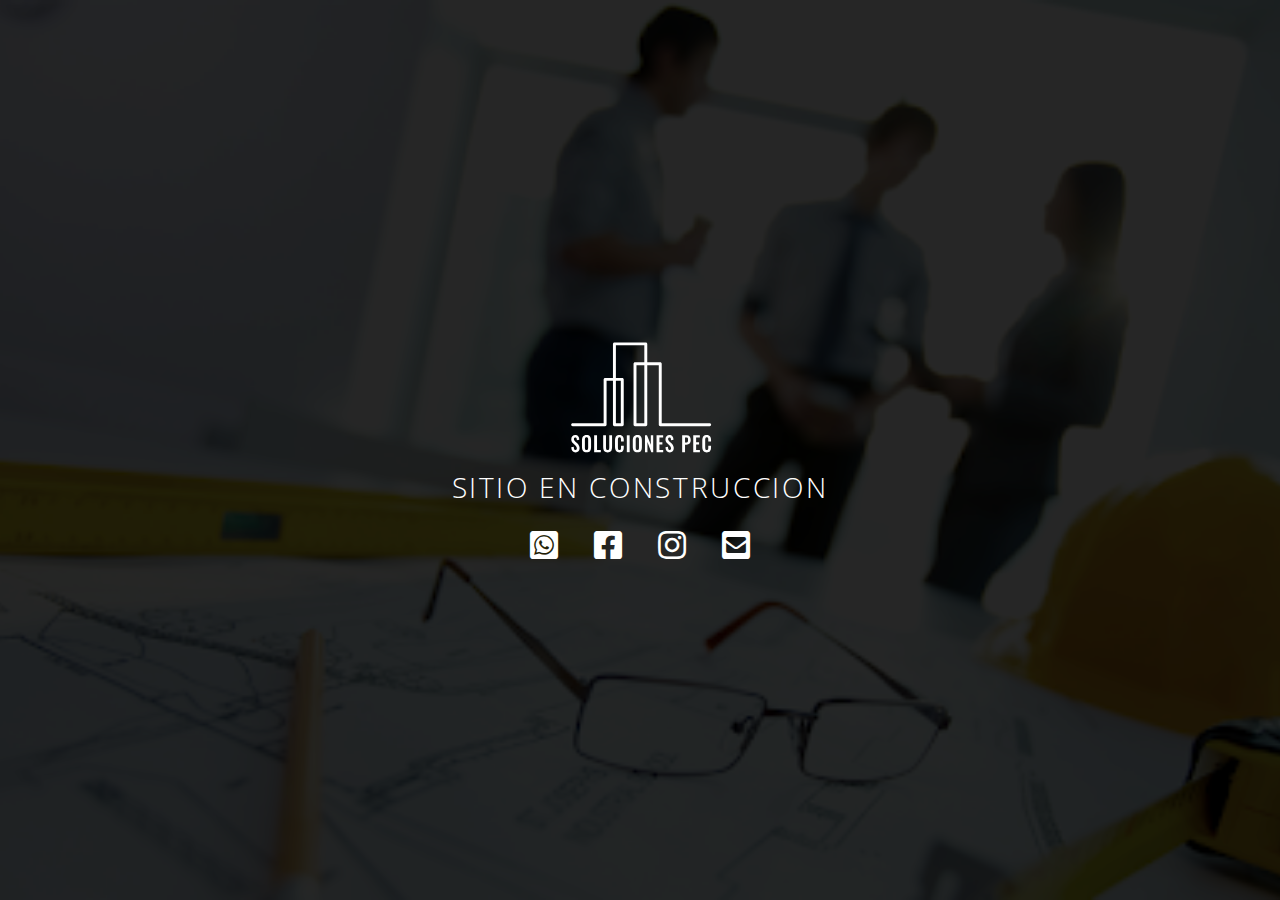
==== index.html @ d5e313fb "Inicio de proyecto - pagina en construccion" ====
<!DOCTYPE html><html lang="es"><head><meta charset="utf-8"><meta http-equiv="X-UA-Compatible" content="IE=edge"><meta name="viewport" content="width=device-width, initial-scale=1"><title>Sitio en construccion | PEC</title><link rel="shortcut icon" href="./img/ico.png" type="image/png"><link rel="stylesheet" href="https://use.fontawesome.com/releases/v5.8.2/css/all.css"><link rel="stylesheet" href="https://fonts.googleapis.com/css?family=Open+Sans&amp;display=swap"><link rel="stylesheet" href="css/bootstrap.min.css"><link rel="stylesheet" href="css/animated.css"><link rel="stylesheet" href="css/mdb.min.css"><link rel="stylesheet" href="css/main.css"></head><header></header><body><main><main class="d-flex align-items-center vh-100"><div id="homeContent" class="container ">
<div class="row">
<div class="col-12">
<div class="text-center animated fadeInDown">
<img src="./img/svg/logo-pec-text.svg" class="img-fluid" alt="">
</div>
</div>
</div>
<div class="row">
<div class="col-12">
<div class="text-center">
<div class="text-white animated fadeInDown delay-1s">
<h3 class="text-uppercase separed-word">Sitio en construccion</h3>
</div>
</div>
</div>
</div>
<div class="row">
<div class="col-12">
<div id="iconContainer" class="text-center text-white my-3 animated fadeInUp delay-1s">
<div class="">
<a class="text-white" target="_blank" href="https://wa.me/5491152491995?text=Hola%2C%20que%20tal%3F%2C%20vengo%20desde%20tu%20web%20y%20necesito%20que%20me%20asesores..">
<i id="iconWsp" class="fab fa-whatsapp-square fa-2x mx-3"></i>
</a>
<a href="https://www.facebook.com/solucionespec/" target="_blank" class="text-white">
<i id="iconFace" class="fab fa-facebook-square fa-2x mx-3"></i>
</a>
<a href="https://www.instagram.com/solucionespec/" target="_blank" class="text-white">
<i class="fab fa-instagram fa-2x mx-3"></i>
</a>
<i id="iconContact" class="fas fa-envelope-square fa-2x mx-3"></i>
</div>
</div>
</div>
</div>
</div>
<div id="formContainer" class="container animated fadeInUp d-none">
<div class="row p-0">
<div class="col-7 mx-auto">
<form id="formContact">
<div class="card">
<div class="card-header">
<h5 class="text-center text-uppercase font-weight-bold">Envianos tu mensaje</h5>
</div>
<div class="card-body">
<div class="form-group ">
<label for="name" class="text-uppercase font-small ">Nombre completo</label>
<input type="text" id="name" name="name" class="form-control " placeholder="Nombre completo ">
</div>
<div class="form-group ">
<label for="email " class="text-uppercase font-small ">Correo Electronico</label>
<input type="email" name="email " id="emailInput" class="form-control " placeholder="Correo Electronico ">
</div>
<div class="form-group ">
<label for="phone" class="text-uppercase font-small ">Numero de telefonico</label>
<input type="number " name="phone" id="phone" class="form-control " placeholder="Numero telefonico ">
</div>
<div class="form-group">
<label for="message" class="text-uppercase font-small">Mensaje</label>
<textarea name="message" id="message" class="form-control" placeholder="Mensaje"></textarea>
</div>
</div>
<div class="card-footer d-flex justify-content-between">
<a id="homeButton" role="button" class="btn btn-primary rounded-pill"><i class="fas fa-home text-white"></i></a>
<button type="submit" class="btn btn-success text-white text-uppercase font-small">Enviar</button>
</div>
</div>
</form>
</div>
</div>
</div>
<div id="successMessageContainer" class="container d-none">
<div class="row">
<div class="col-12">
<div id="successMessage"></div>
</div>
</div>
</div></main></main><script src="js/jquery.min.js"></script><script src="js/popper.min.js"></script><script src="js/bootstrap.min.js"></script><script src="js/mdb.min.js"></script><script src="js/main.js"></script></body></html>
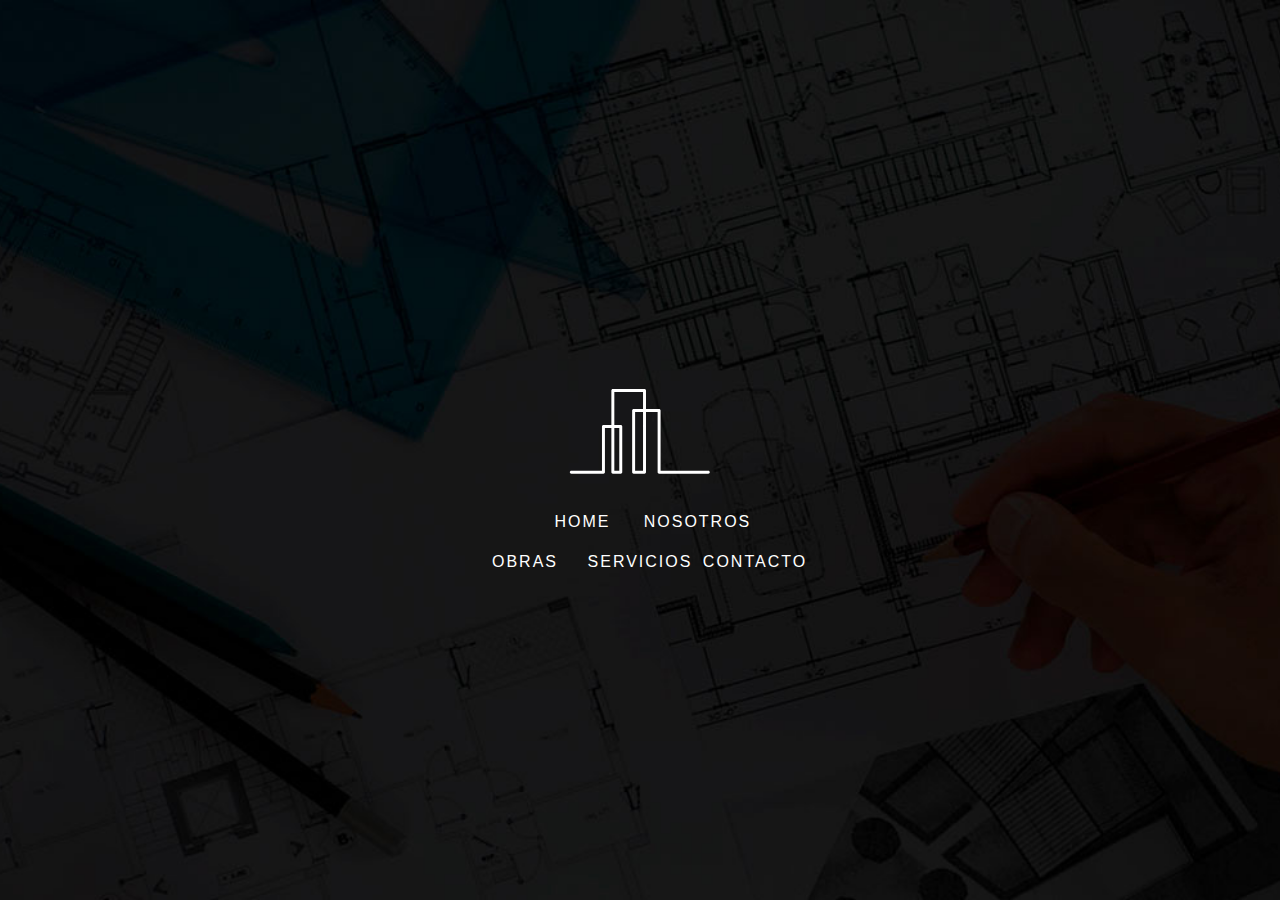
==== commit 6fc7aa5c: "implementacion de fetch" ====
--- a/index.html
+++ b/index.html
@@ -1,78 +1 @@
-<!DOCTYPE html><html lang="es"><head><meta charset="utf-8"><meta http-equiv="X-UA-Compatible" content="IE=edge"><meta name="viewport" content="width=device-width, initial-scale=1"><title>Sitio en construccion | PEC</title><link rel="shortcut icon" href="./img/ico.png" type="image/png"><link rel="stylesheet" href="https://use.fontawesome.com/releases/v5.8.2/css/all.css"><link rel="stylesheet" href="https://fonts.googleapis.com/css?family=Open+Sans&amp;display=swap"><link rel="stylesheet" href="css/bootstrap.min.css"><link rel="stylesheet" href="css/animated.css"><link rel="stylesheet" href="css/mdb.min.css"><link rel="stylesheet" href="css/main.css"></head><header></header><body><main><main class="d-flex align-items-center vh-100"><div id="homeContent" class="container ">
-<div class="row">
-<div class="col-12">
-<div class="text-center animated fadeInDown">
-<img src="./img/svg/logo-pec-text.svg" class="img-fluid" alt="">
-</div>
-</div>
-</div>
-<div class="row">
-<div class="col-12">
-<div class="text-center">
-<div class="text-white animated fadeInDown delay-1s">
-<h3 class="text-uppercase separed-word">Sitio en construccion</h3>
-</div>
-</div>
-</div>
-</div>
-<div class="row">
-<div class="col-12">
-<div id="iconContainer" class="text-center text-white my-3 animated fadeInUp delay-1s">
-<div class="">
-<a class="text-white" target="_blank" href="https://wa.me/5491152491995?text=Hola%2C%20que%20tal%3F%2C%20vengo%20desde%20tu%20web%20y%20necesito%20que%20me%20asesores..">
-<i id="iconWsp" class="fab fa-whatsapp-square fa-2x mx-3"></i>
-</a>
-<a href="https://www.facebook.com/solucionespec/" target="_blank" class="text-white">
-<i id="iconFace" class="fab fa-facebook-square fa-2x mx-3"></i>
-</a>
-<a href="https://www.instagram.com/solucionespec/" target="_blank" class="text-white">
-<i class="fab fa-instagram fa-2x mx-3"></i>
-</a>
-<i id="iconContact" class="fas fa-envelope-square fa-2x mx-3"></i>
-</div>
-</div>
-</div>
-</div>
-</div>
-<div id="formContainer" class="container animated fadeInUp d-none">
-<div class="row p-0">
-<div class="col-7 mx-auto">
-<form id="formContact">
-<div class="card">
-<div class="card-header">
-<h5 class="text-center text-uppercase font-weight-bold">Envianos tu mensaje</h5>
-</div>
-<div class="card-body">
-<div class="form-group ">
-<label for="name" class="text-uppercase font-small ">Nombre completo</label>
-<input type="text" id="name" name="name" class="form-control " placeholder="Nombre completo ">
-</div>
-<div class="form-group ">
-<label for="email " class="text-uppercase font-small ">Correo Electronico</label>
-<input type="email" name="email " id="emailInput" class="form-control " placeholder="Correo Electronico ">
-</div>
-<div class="form-group ">
-<label for="phone" class="text-uppercase font-small ">Numero de telefonico</label>
-<input type="number " name="phone" id="phone" class="form-control " placeholder="Numero telefonico ">
-</div>
-<div class="form-group">
-<label for="message" class="text-uppercase font-small">Mensaje</label>
-<textarea name="message" id="message" class="form-control" placeholder="Mensaje"></textarea>
-</div>
-</div>
-<div class="card-footer d-flex justify-content-between">
-<a id="homeButton" role="button" class="btn btn-primary rounded-pill"><i class="fas fa-home text-white"></i></a>
-<button type="submit" class="btn btn-success text-white text-uppercase font-small">Enviar</button>
-</div>
-</div>
-</form>
-</div>
-</div>
-</div>
-<div id="successMessageContainer" class="container d-none">
-<div class="row">
-<div class="col-12">
-<div id="successMessage"></div>
-</div>
-</div>
-</div></main></main><script src="js/jquery.min.js"></script><script src="js/popper.min.js"></script><script src="js/bootstrap.min.js"></script><script src="js/mdb.min.js"></script><script src="js/main.js"></script></body></html>+<!DOCTYPE html><html lang="es"><head><meta charset="utf-8"><meta http-equiv="X-UA-Compatible" content="IE=edge"><meta name="viewport" content="width=device-width, initial-scale=1"><title>Inicio | Constructora PEC</title><link rel="shortcut icon" href="./img/ico.png" type="image/png"><link rel="stylesheet" href="https://use.fontawesome.com/releases/v5.8.2/css/all.css"><link rel="stylesheet" href="https://fonts.googleapis.com/css?family=Open+Sans&amp;display=swap"><link rel="stylesheet" href="css/bootstrap.min.css"><link rel="stylesheet" href="css/animated.css"><link rel="stylesheet" href="css/mdb.min.css"><link rel="stylesheet" href="css/main.css"></head><header></header><body><main id="content-page"><div class="d-grid vh-100" id="grid-content"><div class="home-bg"><div class="home-grid" id="home-grid"><img class="item-grid-img" src="./img/svg/logo-pec.svg" alt="Construsctora PEC - Logo"><div class="item-grid-menu" id="item-grid-menu"><ul class="nav-grid text-uppercase spacing-2 p-0 mx-auto list-unstyled font-1" id="navigation"><li class="nav-grid_item"><a class="nav-grid_link text-white" href="#!">home</a></li><li class="nav-grid_item"><a class="nav-grid_link text-white" href="#!">nosotros</a></li><li class="nav-grid_item"><a class="nav-grid_link text-white" href="#!">obras</a></li><li class="nav-grid_item"><a class="nav-grid_link text-white" href="#!">servicios</a></li><li class="nav-grid_item"><a class="nav-grid_link text-white" href="#!">contacto</a></li></ul></div><div class="item-grid-content grey lighten-3 h-100 d-none" id="item-grid-content"><div class="container"><div class="row py-2"><div class="col-sm-12 col-md-7 offset-md-5 mx-auto"><div class="card card-body rounded-lg"><h5 class="font-weight-bold open-sans-700">Con más de 20 años en el rubro de la construcción, y más de 200.000 m2 construidos, PERIC CONSTRUCTORA es el resultado de una amplia trayectoria basada en la experiencia y responsabilidad de los profesionales que la integran.</h5><p class="text-muted open-sans-300">Nuestra empresa brinda a sus CLIENTES una solución integral para la construcción de obras en los sistemas constructivos más utilizados en la actualidad.</p></div></div></div></div></div></div></div></div></main><script src="js/jquery.min.js"></script><script src="js/popper.min.js"></script><script src="js/bootstrap.min.js"></script><script src="js/mdb.min.js"></script><script src="js/anime.min.js"></script><script src="js/main.js"></script></body></html>--- a/css/main.css
+++ b/css/main.css
@@ -1,148 +1,904 @@
-body {
-  font-family: "Open Sans";
-  background-image: url("../img/constructora.png");
-  background-repeat: no-repeat;
+@import url("https://fonts.googleapis.com/css2?family=Open+Sans:wght@300;400;600;700&family=Oswald:wght@300;400;700&display=swap");
+.oswald, .oswald-700, .oswald-600, .oswald-300 {
+  font-family: "Oswald", sans-serif;
+  font-weight: 400;
+}
+.oswald-300 {
+  font-weight: 300;
+}
+.oswald-600 {
+  font-weight: 600;
+}
+.oswald-700 {
+  font-weight: 700;
+}
+
+.open-sans, .open-sans-700, .open-sans-300 {
+  font-family: "Open Sans", sans-serif;
+  font-weight: 400;
+}
+.open-sans-300 {
+  font-weight: 300;
+}
+.open-sans-700 {
+  font-weight: 700;
+}
+
+.home, .home-bg {
+  height: 100%;
+  width: 100%;
+}
+.home-bg {
+  background-image: url("../img/banner-bg.jpg");
   background-position: center;
   background-size: cover;
-  position: relative;
-  z-index: -1;
-  width: 100%;
-  height: 100vh;
-}
-body::after {
-  content: "";
-  display: block;
-  background-color: rgba(0, 0, 0, 0.85);
-  position: absolute;
-  top: 0;
-  bottom: 0;
-  left: 0;
-  right: 0;
-  margin: auto;
-  z-index: 1;
-  width: 100%;
-  height: 100vh;
-}
-
-.font-small {
-  font-size: 14px !important;
-}
-
-.separed-word {
-  letter-spacing: 2pt;
-}
-
-.box-center {
-  z-index: 2;
-  position: absolute;
-  width: 100%;
-  left: 50%;
-  top: 50%;
-  transform: translate(-50%, -50%);
-  -webkit-transform: translate(-50%, -50%);
-}
-
-.button-send {
-  right: 0;
-  top: 0;
-}
-
-main {
-  position: relative;
-  z-index: 2;
-}
-
-.fa-whatsapp-square {
-  transition: all 0.1s ease-in-out;
-}
-.fa-whatsapp-square:hover {
-  color: #00bb2d !important;
-  background-color: white;
-  box-shadow: 0 0 0 3px white;
-  border-radius: 2px;
-  padding-left: 2px;
-  padding-right: 2px;
-}
-.fa-whatsapp-square.active {
-  color: #00bb2d !important;
-  background-color: white;
-  box-shadow: 0 0 0 3px white;
-  border-radius: 2px;
-  padding-left: 2px;
-  padding-right: 2px;
-}
-.fa-whatsapp-square.icon-translate {
-  position: absolute;
-  left: 20px;
-  top: 3px;
-}
-
-#wspMessage::placeholder {
-  text-indent: 10pt;
-}
-#wspMessage::focus {
-  border-color: white !important;
-}
-
-#button-wsp {
-  border: 1px solid white;
-}
-
-.fa-facebook-square {
-  transition: all 0.1s ease-in-out;
-}
-.fa-facebook-square:hover {
-  color: #3b5998 !important;
-  background-color: white;
-  box-shadow: 0 0 0 3px white;
-  border-radius: 2px;
-  padding-left: 2px;
-  padding-right: 2px;
-}
-
-.fa-envelope-square {
-  transition: all 0.1s ease-in-out;
-}
-.fa-envelope-square:hover {
-  color: #30e0c9 !important;
-  background-color: white;
-  box-shadow: 0 0 0 3px white;
-  border-radius: 2px;
-  padding-left: 2px;
-  padding-right: 2px;
-}
-
-.fa-instagram {
-  transition: all 0.1s ease-in-out;
-}
-.fa-instagram:hover {
-  color: violet !important;
-  background-color: white;
-  box-shadow: 0 0 0 3px white;
-  border-radius: 2px;
-  padding-left: 2px;
-  padding-right: 2px;
-}
-
-.fa-phone-square-alt {
-  transition: all 0.1s ease-in-out;
-}
-.fa-phone-square-alt:hover {
-  color: #00a816 !important;
-  background-color: white;
-  box-shadow: 0 0 0 3px white;
-  border-radius: 2px;
-  padding-left: 2px;
-  padding-right: 2px;
-}
-
-.active-icon {
-  color: #00a816 !important;
-  background-color: white;
-  box-shadow: 0 0 0 3px white;
-  border-radius: 2px;
-  padding-left: 2px;
-  padding-right: 2px;
+}
+.home-grid {
+  display: grid;
+  grid-template-columns: 1fr;
+  grid-template-rows: minmax(200px, auto) 0px minmax(70px, auto);
+  grid-template-areas: "top" "center" "bottom";
+  height: 100%;
+  transition: all 0.5s ease-in-out;
+}
+.home-grid .item-grid-img {
+  align-self: end;
+  justify-self: center;
+  grid-area: top;
+}
+.home-grid .item-grid-content {
+  grid-area: center;
+  align-self: center;
+  justify-content: center;
+}
+.home-grid .item-grid-menu {
+  display: flex;
+  align-self: start;
+  justify-content: center;
+  grid-area: bottom;
+  height: 100%;
+}
+
+.d-grid {
+  display: grid;
+}
+
+html {
+  overflow: hidden;
+}
+
+.nav-grid {
+  display: grid;
+  grid-template-columns: repeat(3, 110px);
+  grid-template-rows: repeat(2, minmax(30px, 35px));
+  grid-auto-rows: minmax(30px, 35px);
+  grid-auto-columns: 110px;
+  align-self: start;
+  justify-content: center;
+  gap: 5px;
+}
+.nav-grid_item {
+  align-self: center;
+  justify-self: center;
+}
+.nav-grid_item:first-child {
+  grid-column: 1/3;
+  grid-row: 1/2;
+}
+.nav-grid_item:nth-child(2) {
+  grid-column: 2/4;
+  grid-row: 1/2;
+}
+.nav-grid_link {
+  text-align: center;
+}
+
+.spacing-0 {
+  letter-spacing: 0px;
+}
+
+.font-0 {
+  font-size: 0rem;
+}
+
+.spacing-1 {
+  letter-spacing: 1px;
+}
+
+.font-1 {
+  font-size: 1rem;
+}
+
+.spacing-2 {
+  letter-spacing: 2px;
+}
+
+.font-2 {
+  font-size: 2rem;
+}
+
+.spacing-3 {
+  letter-spacing: 3px;
+}
+
+.font-3 {
+  font-size: 3rem;
+}
+
+.spacing-4 {
+  letter-spacing: 4px;
+}
+
+.font-4 {
+  font-size: 4rem;
+}
+
+.spacing-5 {
+  letter-spacing: 5px;
+}
+
+.font-5 {
+  font-size: 5rem;
+}
+
+.spacing-6 {
+  letter-spacing: 6px;
+}
+
+.font-6 {
+  font-size: 6rem;
+}
+
+.spacing-7 {
+  letter-spacing: 7px;
+}
+
+.font-7 {
+  font-size: 7rem;
+}
+
+.spacing-8 {
+  letter-spacing: 8px;
+}
+
+.font-8 {
+  font-size: 8rem;
+}
+
+.spacing-9 {
+  letter-spacing: 9px;
+}
+
+.font-9 {
+  font-size: 9rem;
+}
+
+.spacing-10 {
+  letter-spacing: 10px;
+}
+
+.font-10 {
+  font-size: 10rem;
+}
+
+.spacing-11 {
+  letter-spacing: 11px;
+}
+
+.font-11 {
+  font-size: 11rem;
+}
+
+.spacing-12 {
+  letter-spacing: 12px;
+}
+
+.font-12 {
+  font-size: 12rem;
+}
+
+.spacing-13 {
+  letter-spacing: 13px;
+}
+
+.font-13 {
+  font-size: 13rem;
+}
+
+.spacing-14 {
+  letter-spacing: 14px;
+}
+
+.font-14 {
+  font-size: 14rem;
+}
+
+.spacing-15 {
+  letter-spacing: 15px;
+}
+
+.font-15 {
+  font-size: 15rem;
+}
+
+.spacing-16 {
+  letter-spacing: 16px;
+}
+
+.font-16 {
+  font-size: 16rem;
+}
+
+.spacing-17 {
+  letter-spacing: 17px;
+}
+
+.font-17 {
+  font-size: 17rem;
+}
+
+.spacing-18 {
+  letter-spacing: 18px;
+}
+
+.font-18 {
+  font-size: 18rem;
+}
+
+.spacing-19 {
+  letter-spacing: 19px;
+}
+
+.font-19 {
+  font-size: 19rem;
+}
+
+.spacing-20 {
+  letter-spacing: 20px;
+}
+
+.font-20 {
+  font-size: 20rem;
+}
+
+.spacing-21 {
+  letter-spacing: 21px;
+}
+
+.font-21 {
+  font-size: 21rem;
+}
+
+.spacing-22 {
+  letter-spacing: 22px;
+}
+
+.font-22 {
+  font-size: 22rem;
+}
+
+.spacing-23 {
+  letter-spacing: 23px;
+}
+
+.font-23 {
+  font-size: 23rem;
+}
+
+.spacing-24 {
+  letter-spacing: 24px;
+}
+
+.font-24 {
+  font-size: 24rem;
+}
+
+.spacing-25 {
+  letter-spacing: 25px;
+}
+
+.font-25 {
+  font-size: 25rem;
+}
+
+.spacing-26 {
+  letter-spacing: 26px;
+}
+
+.font-26 {
+  font-size: 26rem;
+}
+
+.spacing-27 {
+  letter-spacing: 27px;
+}
+
+.font-27 {
+  font-size: 27rem;
+}
+
+.spacing-28 {
+  letter-spacing: 28px;
+}
+
+.font-28 {
+  font-size: 28rem;
+}
+
+.spacing-29 {
+  letter-spacing: 29px;
+}
+
+.font-29 {
+  font-size: 29rem;
+}
+
+.spacing-30 {
+  letter-spacing: 30px;
+}
+
+.font-30 {
+  font-size: 30rem;
+}
+
+.spacing-31 {
+  letter-spacing: 31px;
+}
+
+.font-31 {
+  font-size: 31rem;
+}
+
+.spacing-32 {
+  letter-spacing: 32px;
+}
+
+.font-32 {
+  font-size: 32rem;
+}
+
+.spacing-33 {
+  letter-spacing: 33px;
+}
+
+.font-33 {
+  font-size: 33rem;
+}
+
+.spacing-34 {
+  letter-spacing: 34px;
+}
+
+.font-34 {
+  font-size: 34rem;
+}
+
+.spacing-35 {
+  letter-spacing: 35px;
+}
+
+.font-35 {
+  font-size: 35rem;
+}
+
+.spacing-36 {
+  letter-spacing: 36px;
+}
+
+.font-36 {
+  font-size: 36rem;
+}
+
+.spacing-37 {
+  letter-spacing: 37px;
+}
+
+.font-37 {
+  font-size: 37rem;
+}
+
+.spacing-38 {
+  letter-spacing: 38px;
+}
+
+.font-38 {
+  font-size: 38rem;
+}
+
+.spacing-39 {
+  letter-spacing: 39px;
+}
+
+.font-39 {
+  font-size: 39rem;
+}
+
+.spacing-40 {
+  letter-spacing: 40px;
+}
+
+.font-40 {
+  font-size: 40rem;
+}
+
+.spacing-41 {
+  letter-spacing: 41px;
+}
+
+.font-41 {
+  font-size: 41rem;
+}
+
+.spacing-42 {
+  letter-spacing: 42px;
+}
+
+.font-42 {
+  font-size: 42rem;
+}
+
+.spacing-43 {
+  letter-spacing: 43px;
+}
+
+.font-43 {
+  font-size: 43rem;
+}
+
+.spacing-44 {
+  letter-spacing: 44px;
+}
+
+.font-44 {
+  font-size: 44rem;
+}
+
+.spacing-45 {
+  letter-spacing: 45px;
+}
+
+.font-45 {
+  font-size: 45rem;
+}
+
+.spacing-46 {
+  letter-spacing: 46px;
+}
+
+.font-46 {
+  font-size: 46rem;
+}
+
+.spacing-47 {
+  letter-spacing: 47px;
+}
+
+.font-47 {
+  font-size: 47rem;
+}
+
+.spacing-48 {
+  letter-spacing: 48px;
+}
+
+.font-48 {
+  font-size: 48rem;
+}
+
+.spacing-49 {
+  letter-spacing: 49px;
+}
+
+.font-49 {
+  font-size: 49rem;
+}
+
+.spacing-50 {
+  letter-spacing: 50px;
+}
+
+.font-50 {
+  font-size: 50rem;
+}
+
+.spacing-51 {
+  letter-spacing: 51px;
+}
+
+.font-51 {
+  font-size: 51rem;
+}
+
+.spacing-52 {
+  letter-spacing: 52px;
+}
+
+.font-52 {
+  font-size: 52rem;
+}
+
+.spacing-53 {
+  letter-spacing: 53px;
+}
+
+.font-53 {
+  font-size: 53rem;
+}
+
+.spacing-54 {
+  letter-spacing: 54px;
+}
+
+.font-54 {
+  font-size: 54rem;
+}
+
+.spacing-55 {
+  letter-spacing: 55px;
+}
+
+.font-55 {
+  font-size: 55rem;
+}
+
+.spacing-56 {
+  letter-spacing: 56px;
+}
+
+.font-56 {
+  font-size: 56rem;
+}
+
+.spacing-57 {
+  letter-spacing: 57px;
+}
+
+.font-57 {
+  font-size: 57rem;
+}
+
+.spacing-58 {
+  letter-spacing: 58px;
+}
+
+.font-58 {
+  font-size: 58rem;
+}
+
+.spacing-59 {
+  letter-spacing: 59px;
+}
+
+.font-59 {
+  font-size: 59rem;
+}
+
+.spacing-60 {
+  letter-spacing: 60px;
+}
+
+.font-60 {
+  font-size: 60rem;
+}
+
+.spacing-61 {
+  letter-spacing: 61px;
+}
+
+.font-61 {
+  font-size: 61rem;
+}
+
+.spacing-62 {
+  letter-spacing: 62px;
+}
+
+.font-62 {
+  font-size: 62rem;
+}
+
+.spacing-63 {
+  letter-spacing: 63px;
+}
+
+.font-63 {
+  font-size: 63rem;
+}
+
+.spacing-64 {
+  letter-spacing: 64px;
+}
+
+.font-64 {
+  font-size: 64rem;
+}
+
+.spacing-65 {
+  letter-spacing: 65px;
+}
+
+.font-65 {
+  font-size: 65rem;
+}
+
+.spacing-66 {
+  letter-spacing: 66px;
+}
+
+.font-66 {
+  font-size: 66rem;
+}
+
+.spacing-67 {
+  letter-spacing: 67px;
+}
+
+.font-67 {
+  font-size: 67rem;
+}
+
+.spacing-68 {
+  letter-spacing: 68px;
+}
+
+.font-68 {
+  font-size: 68rem;
+}
+
+.spacing-69 {
+  letter-spacing: 69px;
+}
+
+.font-69 {
+  font-size: 69rem;
+}
+
+.spacing-70 {
+  letter-spacing: 70px;
+}
+
+.font-70 {
+  font-size: 70rem;
+}
+
+.spacing-71 {
+  letter-spacing: 71px;
+}
+
+.font-71 {
+  font-size: 71rem;
+}
+
+.spacing-72 {
+  letter-spacing: 72px;
+}
+
+.font-72 {
+  font-size: 72rem;
+}
+
+.spacing-73 {
+  letter-spacing: 73px;
+}
+
+.font-73 {
+  font-size: 73rem;
+}
+
+.spacing-74 {
+  letter-spacing: 74px;
+}
+
+.font-74 {
+  font-size: 74rem;
+}
+
+.spacing-75 {
+  letter-spacing: 75px;
+}
+
+.font-75 {
+  font-size: 75rem;
+}
+
+.spacing-76 {
+  letter-spacing: 76px;
+}
+
+.font-76 {
+  font-size: 76rem;
+}
+
+.spacing-77 {
+  letter-spacing: 77px;
+}
+
+.font-77 {
+  font-size: 77rem;
+}
+
+.spacing-78 {
+  letter-spacing: 78px;
+}
+
+.font-78 {
+  font-size: 78rem;
+}
+
+.spacing-79 {
+  letter-spacing: 79px;
+}
+
+.font-79 {
+  font-size: 79rem;
+}
+
+.spacing-80 {
+  letter-spacing: 80px;
+}
+
+.font-80 {
+  font-size: 80rem;
+}
+
+.spacing-81 {
+  letter-spacing: 81px;
+}
+
+.font-81 {
+  font-size: 81rem;
+}
+
+.spacing-82 {
+  letter-spacing: 82px;
+}
+
+.font-82 {
+  font-size: 82rem;
+}
+
+.spacing-83 {
+  letter-spacing: 83px;
+}
+
+.font-83 {
+  font-size: 83rem;
+}
+
+.spacing-84 {
+  letter-spacing: 84px;
+}
+
+.font-84 {
+  font-size: 84rem;
+}
+
+.spacing-85 {
+  letter-spacing: 85px;
+}
+
+.font-85 {
+  font-size: 85rem;
+}
+
+.spacing-86 {
+  letter-spacing: 86px;
+}
+
+.font-86 {
+  font-size: 86rem;
+}
+
+.spacing-87 {
+  letter-spacing: 87px;
+}
+
+.font-87 {
+  font-size: 87rem;
+}
+
+.spacing-88 {
+  letter-spacing: 88px;
+}
+
+.font-88 {
+  font-size: 88rem;
+}
+
+.spacing-89 {
+  letter-spacing: 89px;
+}
+
+.font-89 {
+  font-size: 89rem;
+}
+
+.spacing-90 {
+  letter-spacing: 90px;
+}
+
+.font-90 {
+  font-size: 90rem;
+}
+
+.spacing-91 {
+  letter-spacing: 91px;
+}
+
+.font-91 {
+  font-size: 91rem;
+}
+
+.spacing-92 {
+  letter-spacing: 92px;
+}
+
+.font-92 {
+  font-size: 92rem;
+}
+
+.spacing-93 {
+  letter-spacing: 93px;
+}
+
+.font-93 {
+  font-size: 93rem;
+}
+
+.spacing-94 {
+  letter-spacing: 94px;
+}
+
+.font-94 {
+  font-size: 94rem;
+}
+
+.spacing-95 {
+  letter-spacing: 95px;
+}
+
+.font-95 {
+  font-size: 95rem;
+}
+
+.spacing-96 {
+  letter-spacing: 96px;
+}
+
+.font-96 {
+  font-size: 96rem;
+}
+
+.spacing-97 {
+  letter-spacing: 97px;
+}
+
+.font-97 {
+  font-size: 97rem;
+}
+
+.spacing-98 {
+  letter-spacing: 98px;
+}
+
+.font-98 {
+  font-size: 98rem;
+}
+
+.spacing-99 {
+  letter-spacing: 99px;
+}
+
+.font-99 {
+  font-size: 99rem;
+}
+
+.spacing-100 {
+  letter-spacing: 100px;
+}
+
+.font-100 {
+  font-size: 100rem;
 }
 
 /*# sourceMappingURL=main.css.map */
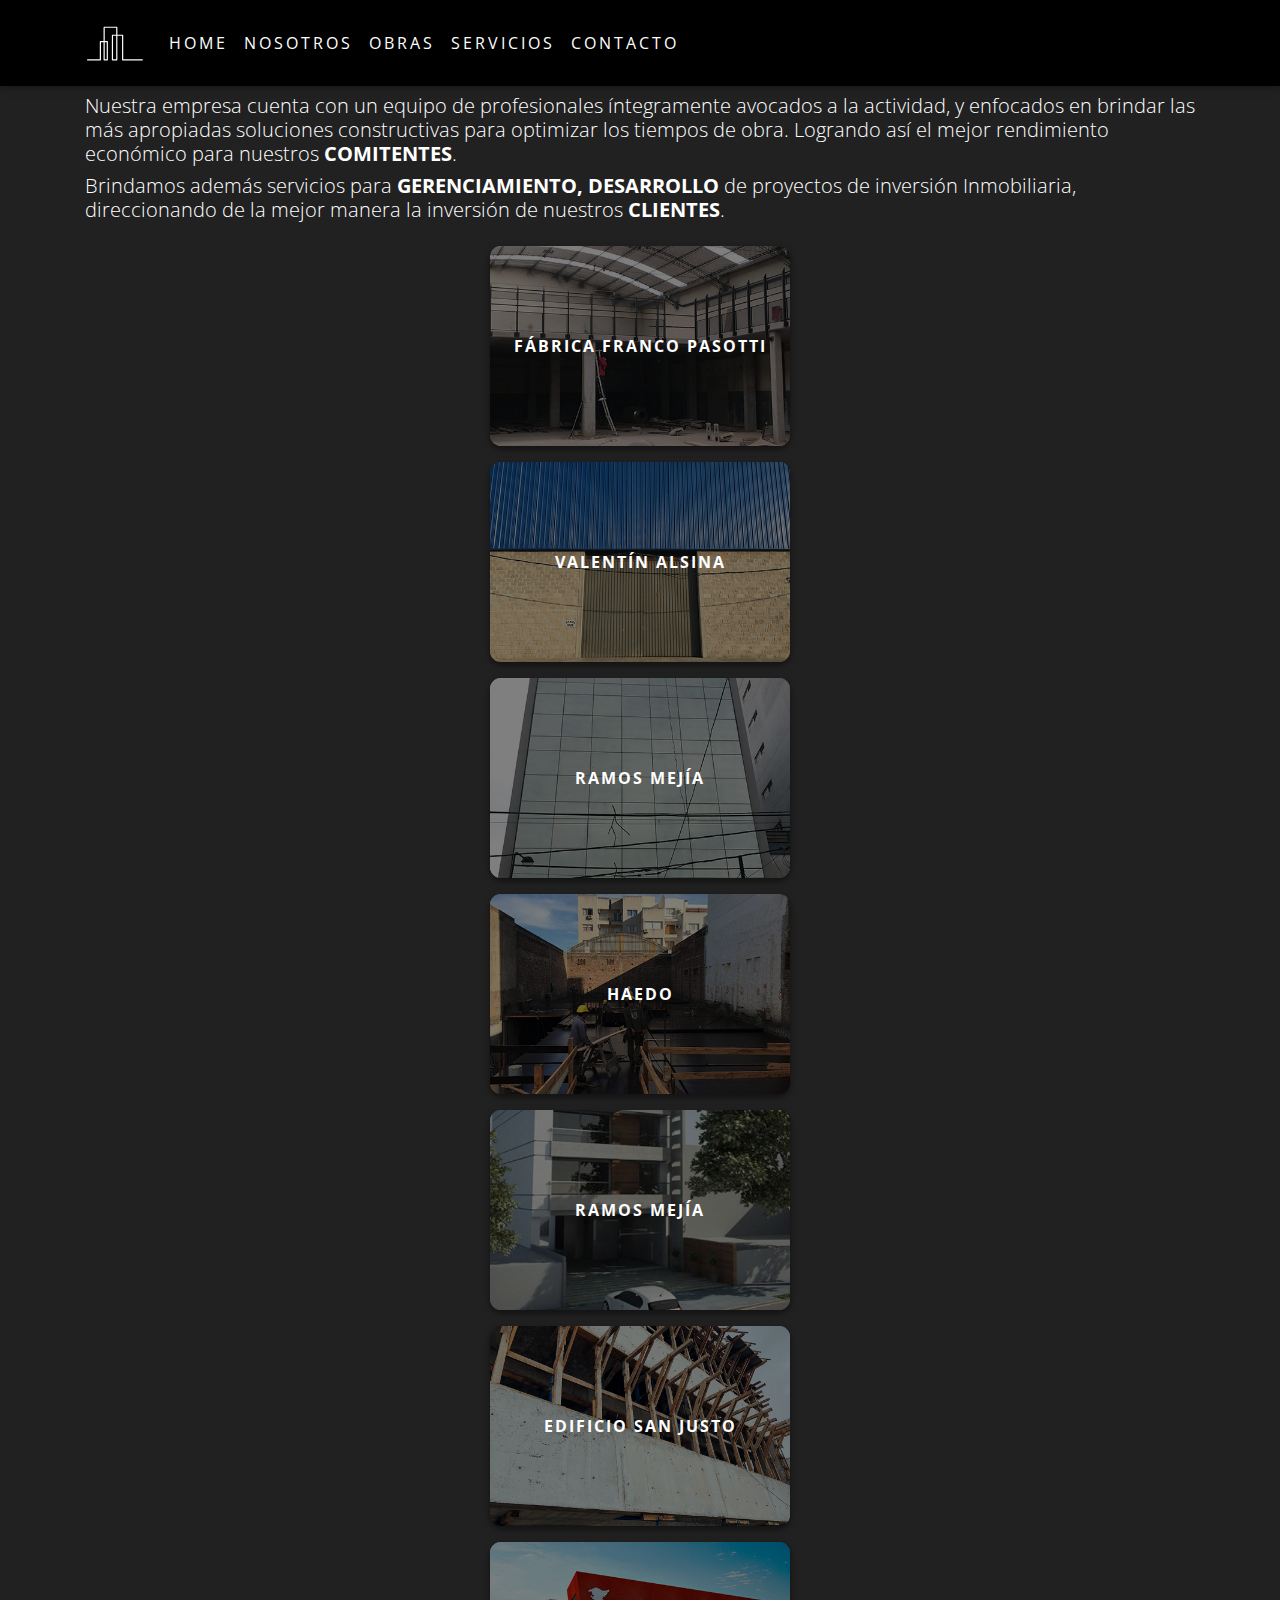
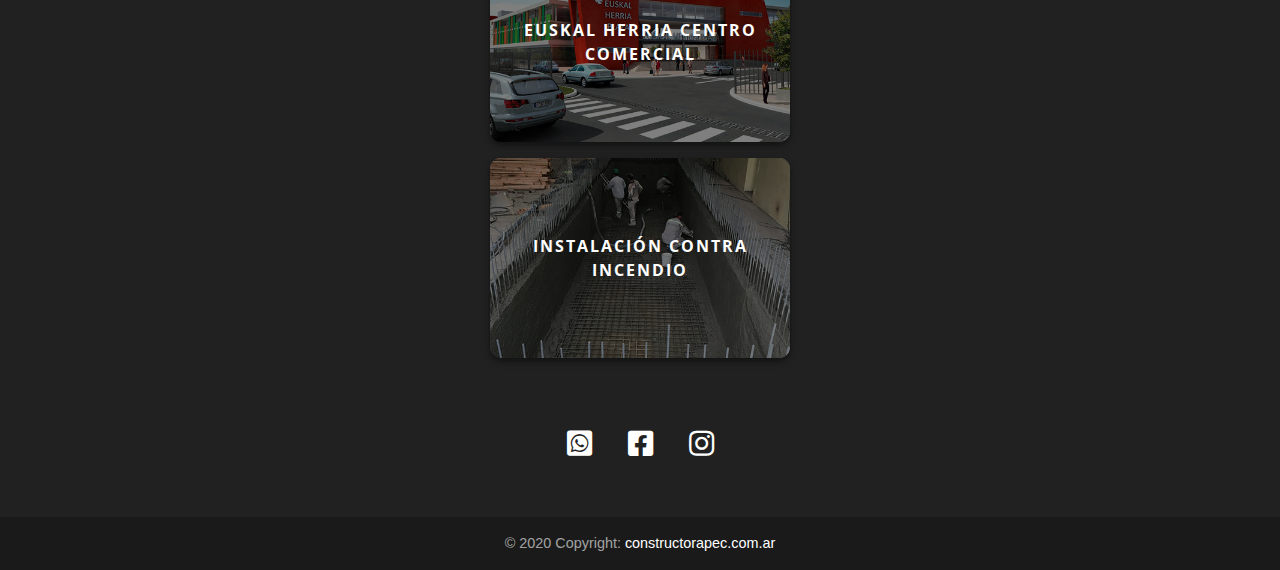
==== commit 4aa3f622: "Elaboracion de obras" ====
--- a/index.html
+++ b/index.html
@@ -1 +1,56 @@
-<!DOCTYPE html><html lang="es"><head><meta charset="utf-8"><meta http-equiv="X-UA-Compatible" content="IE=edge"><meta name="viewport" content="width=device-width, initial-scale=1"><title>Inicio | Constructora PEC</title><link rel="shortcut icon" href="./img/ico.png" type="image/png"><link rel="stylesheet" href="https://use.fontawesome.com/releases/v5.8.2/css/all.css"><link rel="stylesheet" href="https://fonts.googleapis.com/css?family=Open+Sans&amp;display=swap"><link rel="stylesheet" href="css/bootstrap.min.css"><link rel="stylesheet" href="css/animated.css"><link rel="stylesheet" href="css/mdb.min.css"><link rel="stylesheet" href="css/main.css"></head><header></header><body><main id="content-page"><div class="d-grid vh-100" id="grid-content"><div class="home-bg"><div class="home-grid" id="home-grid"><img class="item-grid-img" src="./img/svg/logo-pec.svg" alt="Construsctora PEC - Logo"><div class="item-grid-menu" id="item-grid-menu"><ul class="nav-grid text-uppercase spacing-2 p-0 mx-auto list-unstyled font-1" id="navigation"><li class="nav-grid_item"><a class="nav-grid_link text-white" href="#!">home</a></li><li class="nav-grid_item"><a class="nav-grid_link text-white" href="#!">nosotros</a></li><li class="nav-grid_item"><a class="nav-grid_link text-white" href="#!">obras</a></li><li class="nav-grid_item"><a class="nav-grid_link text-white" href="#!">servicios</a></li><li class="nav-grid_item"><a class="nav-grid_link text-white" href="#!">contacto</a></li></ul></div><div class="item-grid-content grey lighten-3 h-100 d-none" id="item-grid-content"><div class="container"><div class="row py-2"><div class="col-sm-12 col-md-7 offset-md-5 mx-auto"><div class="card card-body rounded-lg"><h5 class="font-weight-bold open-sans-700">Con más de 20 años en el rubro de la construcción, y más de 200.000 m2 construidos, PERIC CONSTRUCTORA es el resultado de una amplia trayectoria basada en la experiencia y responsabilidad de los profesionales que la integran.</h5><p class="text-muted open-sans-300">Nuestra empresa brinda a sus CLIENTES una solución integral para la construcción de obras en los sistemas constructivos más utilizados en la actualidad.</p></div></div></div></div></div></div></div></div></main><script src="js/jquery.min.js"></script><script src="js/popper.min.js"></script><script src="js/bootstrap.min.js"></script><script src="js/mdb.min.js"></script><script src="js/anime.min.js"></script><script src="js/main.js"></script></body></html>+<!DOCTYPE html><html lang="es"><head><meta charset="utf-8"><meta http-equiv="X-UA-Compatible" content="IE=edge"><meta name="viewport" content="width=device-width, initial-scale=1"><title>Inicio | Constructora PEC</title><link rel="shortcut icon" href="./img/ico.png" type="image/png"><link rel="stylesheet" href="https://use.fontawesome.com/releases/v5.8.2/css/all.css"><link rel="stylesheet" href="https://fonts.googleapis.com/css?family=Open+Sans&amp;display=swap"><link rel="stylesheet" href="css/bootstrap.min.css"><link rel="stylesheet" href="css/animated.css"><link rel="stylesheet" href="css/mdb.min.css"><link rel="stylesheet" href="css/main.css"></head><header><nav class="navbar navbar-expand-lg navbar-dark black ">
+<div class="container">
+<a class="navbar-brand" href="index.html"><img src="../img/svg/logo-pec.svg" height="60" alt="Constructora PEC"></a>
+<button class="navbar-toggler" type="button" data-toggle="collapse" data-target="#basicExampleNav" aria-controls="basicExampleNav" aria-expanded="false" aria-label="Toggle navigation">
+<span class="navbar-toggler-icon"></span>
+</button>
+<div class="collapse navbar-collapse open-sans text-uppercase spacing-3" id="basicExampleNav">
+<ul class="navbar-nav mr-auto"><li class="nav-item">
+<a class="nav-link" href="./index.html">Home</a>
+</li><li class="nav-item">
+<a class="nav-link" href="./nosotros.html">Nosotros</a>
+</li><li class="nav-item">
+<a class="nav-link" href="./obras.html">Obras</a>
+</li><li class="nav-item">
+<a class="nav-link" href="./servicios.html">Servicios</a>
+</li><li class="nav-item">
+<a class="nav-link" href="./contacto.html">Contacto</a>
+</li></ul>
+</div>
+</div>
+</nav></header><body><main id="content-page"><section class="bg-dark" id="obras"><div class="container"><div class="row"><div class="col-12"><div class="open-sans mt-2 white-text"><h5>Nuestra empresa cuenta con un equipo de profesionales íntegramente avocados a la actividad, y enfocados en brindar las más apropiadas soluciones constructivas para optimizar los tiempos de obra. Logrando así el mejor rendimiento económico para nuestros <span class="font-weight-bold">COMITENTES</span>.</h5><h5>Brindamos además servicios para <span class="font-weight-bold">GERENCIAMIENTO, DESARROLLO</span> de proyectos de inversión Inmobiliaria, direccionando de la mejor manera la inversión de nuestros <span class="font-weight-bold">CLIENTES</span>.</h5></div></div></div></div><div class="grid-obras d-grid py-3"><article class="item-obra-0"><div class="d-flex align-items-center justify-content-center h-100"><p>Fábrica Franco Pasotti</p></div></article><article class="item-obra-1"><div class="d-flex align-items-center justify-content-center h-100"><p>Valentín Alsina</p></div></article><article class="item-obra-2"><div class="d-flex align-items-center justify-content-center h-100"><p>Ramos Mejía</p></div></article><article class="item-obra-3"><div class="d-flex align-items-center justify-content-center h-100"><p>Haedo</p></div></article><article class="item-obra-4"><div class="d-flex align-items-center justify-content-center h-100"><p>Ramos Mejía</p></div></article><article class="item-obra-5"><div class="d-flex align-items-center justify-content-center h-100"><p>Edificio San Justo</p></div></article><article class="item-obra-6"><div class="d-flex align-items-center justify-content-center h-100"><p>Euskal Herria Centro Comercial</p></div></article><article class="item-obra-7"><div class="d-flex align-items-center justify-content-center h-100"><p>Instalación Contra Incendio</p></div></article></div></section></main><!-- Footer -->
+<footer class="page-footer font-small bg-dark darken-3 footerGrid">
+<!-- Footer Elements -->
+<div class="container">
+<!-- Grid row-->
+<div class="row">
+<!-- Grid column -->
+<div class="col-md-12 py-3">
+<div class="mb-5 flex-center">
+<div id="iconContainer" class="text-center text-white my-3 animated fadeInUp delay-1s">
+<div class="">
+<a class="text-white" target="_blank" href="https://wa.me/5491131039463?es razonable lo que dtext=Hola%2C%20que%20tal%3F%2C%20vengo%20desde%20tu%20web%20y%20necesito%20que%20me%20asesores..">
+<i id="iconWsp" class="fab fa-whatsapp-square fa-2x mx-3"></i>
+</a>
+<a href="https://es-la.facebook.com/companiadefumigacionesramosmejia/" target="_blank" class="text-white">
+<i id="iconFace" class="fab fa-facebook-square fa-2x mx-3"></i>
+</a>
+<a href="https://www.instagram.com/companiadefumigaciones/" target="_blank" class="text-white">
+<i class="fab fa-instagram fa-2x mx-3"></i>
+</a>
+</div>
+</div>
+</div>
+</div>
+<!-- Grid column -->
+</div>
+<!-- Grid row-->
+</div>
+<!-- Footer Elements -->
+<!-- Copyright -->
+<div class="footer-copyright text-center py-3">© 2020 Copyright:
+<a href="https://constructorapec.com.ar"> constructorapec.com.ar</a>
+</div>
+<!-- Copyright -->
+</footer>
+<!-- Footer --><script src="js/jquery.min.js"></script><script src="js/popper.min.js"></script><script src="js/bootstrap.min.js"></script><script src="js/mdb.min.js"></script><script src="js/anime.min.js"></script><script src="js/main.js"></script></body></html>--- a/css/main.css
+++ b/css/main.css
@@ -59,40 +59,297 @@
   height: 100%;
 }
 
+.grid-obras {
+  grid-template-columns: minmax(100px, 300px);
+  grid-auto-rows: minmax(100px, 200px);
+  gap: 1rem;
+  justify-content: center;
+}
+.grid-obras .item-obra-0 {
+  background-image: url("../img/obras/01/thumbnail.jpg");
+  background-color: #eee;
+  background-position: center;
+  background-size: cover;
+  border-radius: 0.7rem;
+  box-shadow: 0px 3px 7px rgba(0, 0, 0, 0.5);
+  height: 100%;
+  width: 100%;
+  position: relative;
+  z-index: 1;
+}
+.grid-obras .item-obra-0 p {
+  margin: 0;
+  text-align: center;
+  font-family: "Open Sans";
+  text-transform: uppercase;
+  font-weight: 700;
+  letter-spacing: 2px;
+  color: white;
+  position: relative;
+  z-index: 3;
+}
+.grid-obras .item-obra-0:after {
+  content: "";
+  display: block;
+  position: absolute;
+  z-index: 2;
+  background-color: rgba(0, 0, 0, 0.5);
+  width: 100%;
+  height: 100%;
+  top: 0;
+  left: 0;
+  border-radius: 0.7rem;
+}
+.grid-obras .item-obra-1 {
+  background-image: url("../img/obras/02/thumbnail.jpg");
+  background-color: #eee;
+  background-position: center;
+  background-size: cover;
+  border-radius: 0.7rem;
+  box-shadow: 0px 3px 7px rgba(0, 0, 0, 0.5);
+  height: 100%;
+  width: 100%;
+  position: relative;
+  z-index: 1;
+}
+.grid-obras .item-obra-1 p {
+  margin: 0;
+  text-align: center;
+  font-family: "Open Sans";
+  text-transform: uppercase;
+  font-weight: 700;
+  letter-spacing: 2px;
+  color: white;
+  position: relative;
+  z-index: 3;
+}
+.grid-obras .item-obra-1:after {
+  content: "";
+  display: block;
+  position: absolute;
+  z-index: 2;
+  background-color: rgba(0, 0, 0, 0.5);
+  width: 100%;
+  height: 100%;
+  top: 0;
+  left: 0;
+  border-radius: 0.7rem;
+}
+.grid-obras .item-obra-2 {
+  background-image: url("../img/obras/03/thumbnail.jpg");
+  background-color: #eee;
+  background-position: center;
+  background-size: cover;
+  border-radius: 0.7rem;
+  box-shadow: 0px 3px 7px rgba(0, 0, 0, 0.5);
+  height: 100%;
+  width: 100%;
+  position: relative;
+  z-index: 1;
+}
+.grid-obras .item-obra-2 p {
+  margin: 0;
+  text-align: center;
+  font-family: "Open Sans";
+  text-transform: uppercase;
+  font-weight: 700;
+  letter-spacing: 2px;
+  color: white;
+  position: relative;
+  z-index: 3;
+}
+.grid-obras .item-obra-2:after {
+  content: "";
+  display: block;
+  position: absolute;
+  z-index: 2;
+  background-color: rgba(0, 0, 0, 0.5);
+  width: 100%;
+  height: 100%;
+  top: 0;
+  left: 0;
+  border-radius: 0.7rem;
+}
+.grid-obras .item-obra-3 {
+  background-image: url("../img/obras/04/thumbnail.jpg");
+  background-color: #eee;
+  background-position: center;
+  background-size: cover;
+  border-radius: 0.7rem;
+  box-shadow: 0px 3px 7px rgba(0, 0, 0, 0.5);
+  height: 100%;
+  width: 100%;
+  position: relative;
+  z-index: 1;
+}
+.grid-obras .item-obra-3 p {
+  margin: 0;
+  text-align: center;
+  font-family: "Open Sans";
+  text-transform: uppercase;
+  font-weight: 700;
+  letter-spacing: 2px;
+  color: white;
+  position: relative;
+  z-index: 3;
+}
+.grid-obras .item-obra-3:after {
+  content: "";
+  display: block;
+  position: absolute;
+  z-index: 2;
+  background-color: rgba(0, 0, 0, 0.5);
+  width: 100%;
+  height: 100%;
+  top: 0;
+  left: 0;
+  border-radius: 0.7rem;
+}
+.grid-obras .item-obra-4 {
+  background-image: url("../img/obras/05/thumbnail.jpg");
+  background-color: #eee;
+  background-position: center;
+  background-size: cover;
+  border-radius: 0.7rem;
+  box-shadow: 0px 3px 7px rgba(0, 0, 0, 0.5);
+  height: 100%;
+  width: 100%;
+  position: relative;
+  z-index: 1;
+}
+.grid-obras .item-obra-4 p {
+  margin: 0;
+  text-align: center;
+  font-family: "Open Sans";
+  text-transform: uppercase;
+  font-weight: 700;
+  letter-spacing: 2px;
+  color: white;
+  position: relative;
+  z-index: 3;
+}
+.grid-obras .item-obra-4:after {
+  content: "";
+  display: block;
+  position: absolute;
+  z-index: 2;
+  background-color: rgba(0, 0, 0, 0.5);
+  width: 100%;
+  height: 100%;
+  top: 0;
+  left: 0;
+  border-radius: 0.7rem;
+}
+.grid-obras .item-obra-5 {
+  background-image: url("../img/obras/06/thumbnail.jpg");
+  background-color: #eee;
+  background-position: center;
+  background-size: cover;
+  border-radius: 0.7rem;
+  box-shadow: 0px 3px 7px rgba(0, 0, 0, 0.5);
+  height: 100%;
+  width: 100%;
+  position: relative;
+  z-index: 1;
+}
+.grid-obras .item-obra-5 p {
+  margin: 0;
+  text-align: center;
+  font-family: "Open Sans";
+  text-transform: uppercase;
+  font-weight: 700;
+  letter-spacing: 2px;
+  color: white;
+  position: relative;
+  z-index: 3;
+}
+.grid-obras .item-obra-5:after {
+  content: "";
+  display: block;
+  position: absolute;
+  z-index: 2;
+  background-color: rgba(0, 0, 0, 0.5);
+  width: 100%;
+  height: 100%;
+  top: 0;
+  left: 0;
+  border-radius: 0.7rem;
+}
+.grid-obras .item-obra-6 {
+  background-image: url("../img/obras/07/thumbnail.jpg");
+  background-color: #eee;
+  background-position: center;
+  background-size: cover;
+  border-radius: 0.7rem;
+  box-shadow: 0px 3px 7px rgba(0, 0, 0, 0.5);
+  height: 100%;
+  width: 100%;
+  position: relative;
+  z-index: 1;
+}
+.grid-obras .item-obra-6 p {
+  margin: 0;
+  text-align: center;
+  font-family: "Open Sans";
+  text-transform: uppercase;
+  font-weight: 700;
+  letter-spacing: 2px;
+  color: white;
+  position: relative;
+  z-index: 3;
+}
+.grid-obras .item-obra-6:after {
+  content: "";
+  display: block;
+  position: absolute;
+  z-index: 2;
+  background-color: rgba(0, 0, 0, 0.5);
+  width: 100%;
+  height: 100%;
+  top: 0;
+  left: 0;
+  border-radius: 0.7rem;
+}
+.grid-obras .item-obra-7 {
+  background-image: url("../img/obras/08/thumbnail.jpg");
+  background-color: #eee;
+  background-position: center;
+  background-size: cover;
+  border-radius: 0.7rem;
+  box-shadow: 0px 3px 7px rgba(0, 0, 0, 0.5);
+  height: 100%;
+  width: 100%;
+  position: relative;
+  z-index: 1;
+}
+.grid-obras .item-obra-7 p {
+  margin: 0;
+  text-align: center;
+  font-family: "Open Sans";
+  text-transform: uppercase;
+  font-weight: 700;
+  letter-spacing: 2px;
+  color: white;
+  position: relative;
+  z-index: 3;
+}
+.grid-obras .item-obra-7:after {
+  content: "";
+  display: block;
+  position: absolute;
+  z-index: 2;
+  background-color: rgba(0, 0, 0, 0.5);
+  width: 100%;
+  height: 100%;
+  top: 0;
+  left: 0;
+  border-radius: 0.7rem;
+}
+
 .d-grid {
   display: grid;
 }
 
-html {
-  overflow: hidden;
-}
-
-.nav-grid {
-  display: grid;
-  grid-template-columns: repeat(3, 110px);
-  grid-template-rows: repeat(2, minmax(30px, 35px));
-  grid-auto-rows: minmax(30px, 35px);
-  grid-auto-columns: 110px;
-  align-self: start;
-  justify-content: center;
-  gap: 5px;
-}
-.nav-grid_item {
-  align-self: center;
-  justify-self: center;
-}
-.nav-grid_item:first-child {
-  grid-column: 1/3;
-  grid-row: 1/2;
-}
-.nav-grid_item:nth-child(2) {
-  grid-column: 2/4;
-  grid-row: 1/2;
-}
-.nav-grid_link {
-  text-align: center;
-}
-
 .spacing-0 {
   letter-spacing: 0px;
 }
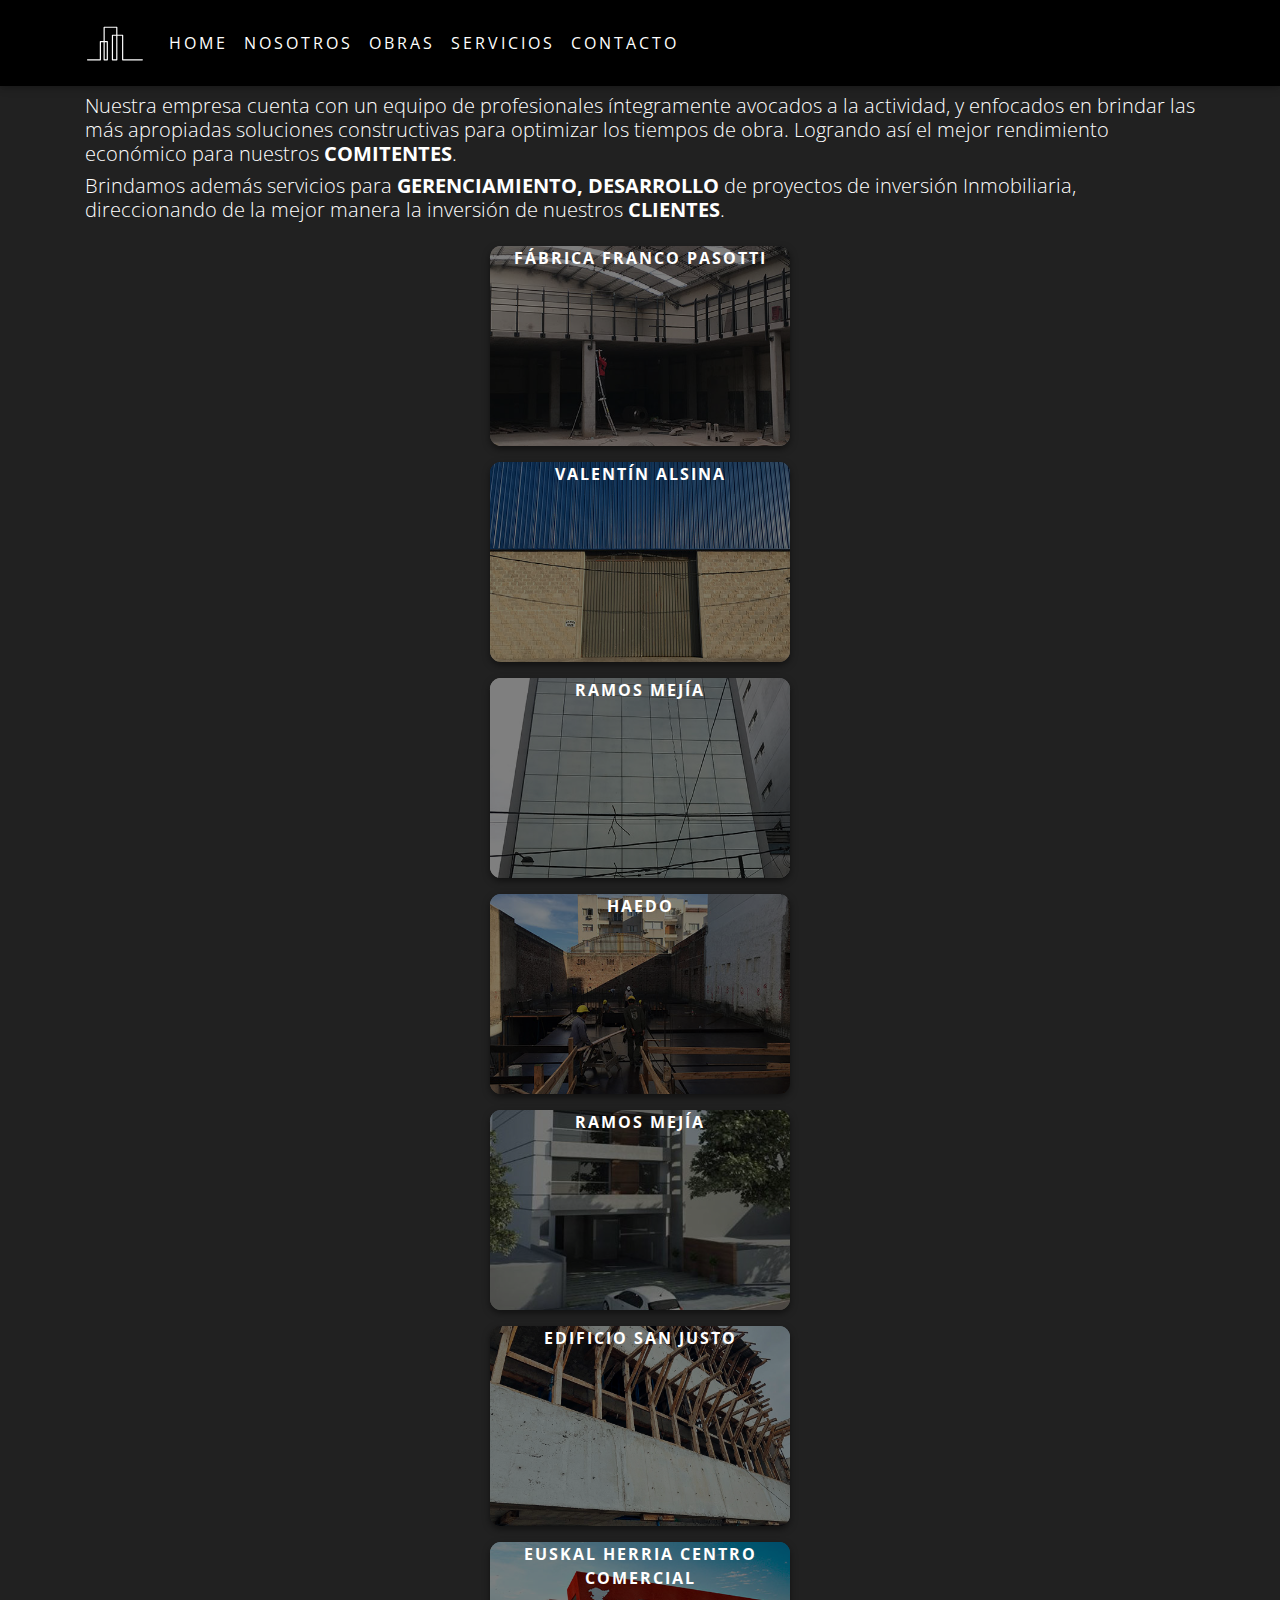
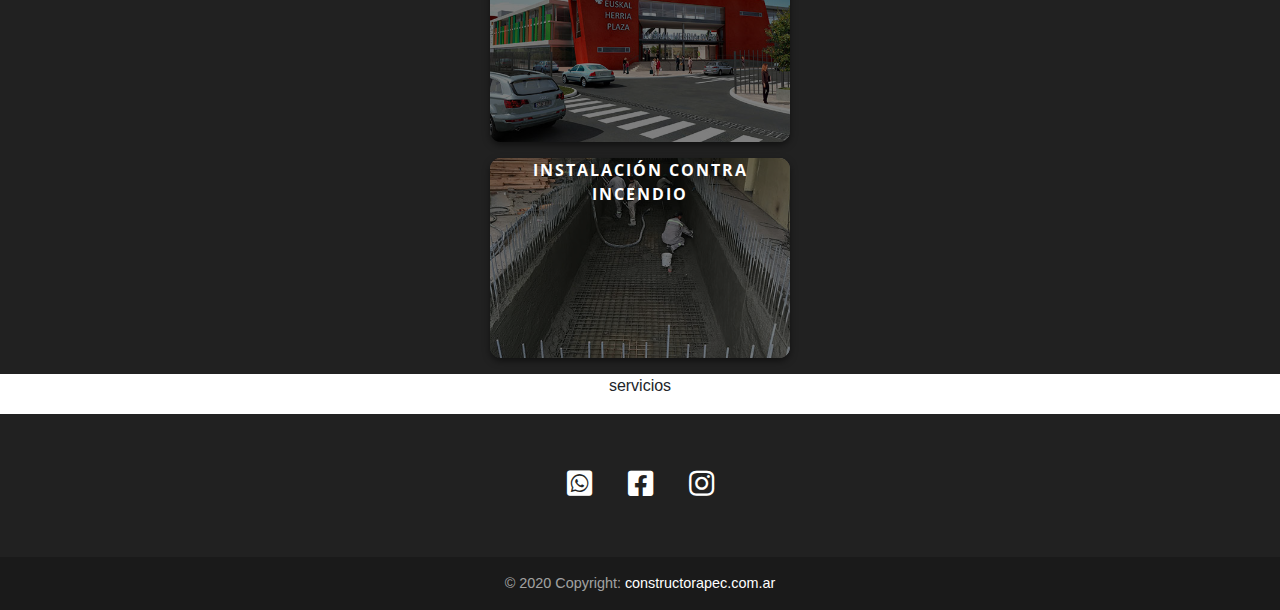
==== commit 217d12c5: "Migracion de Repositorio" ====
--- a/index.html
+++ b/index.html
@@ -18,7 +18,7 @@
 </li></ul>
 </div>
 </div>
-</nav></header><body><main id="content-page"><section class="bg-dark" id="obras"><div class="container"><div class="row"><div class="col-12"><div class="open-sans mt-2 white-text"><h5>Nuestra empresa cuenta con un equipo de profesionales íntegramente avocados a la actividad, y enfocados en brindar las más apropiadas soluciones constructivas para optimizar los tiempos de obra. Logrando así el mejor rendimiento económico para nuestros <span class="font-weight-bold">COMITENTES</span>.</h5><h5>Brindamos además servicios para <span class="font-weight-bold">GERENCIAMIENTO, DESARROLLO</span> de proyectos de inversión Inmobiliaria, direccionando de la mejor manera la inversión de nuestros <span class="font-weight-bold">CLIENTES</span>.</h5></div></div></div></div><div class="grid-obras d-grid py-3"><article class="item-obra-0"><div class="d-flex align-items-center justify-content-center h-100"><p>Fábrica Franco Pasotti</p></div></article><article class="item-obra-1"><div class="d-flex align-items-center justify-content-center h-100"><p>Valentín Alsina</p></div></article><article class="item-obra-2"><div class="d-flex align-items-center justify-content-center h-100"><p>Ramos Mejía</p></div></article><article class="item-obra-3"><div class="d-flex align-items-center justify-content-center h-100"><p>Haedo</p></div></article><article class="item-obra-4"><div class="d-flex align-items-center justify-content-center h-100"><p>Ramos Mejía</p></div></article><article class="item-obra-5"><div class="d-flex align-items-center justify-content-center h-100"><p>Edificio San Justo</p></div></article><article class="item-obra-6"><div class="d-flex align-items-center justify-content-center h-100"><p>Euskal Herria Centro Comercial</p></div></article><article class="item-obra-7"><div class="d-flex align-items-center justify-content-center h-100"><p>Instalación Contra Incendio</p></div></article></div></section></main><!-- Footer -->
+</nav></header><body><main id="content-page"><section class="bg-dark" id="obras"><div class="container"><div class="row"><div class="col-12"><div class="open-sans mt-2 white-text"><h5>Nuestra empresa cuenta con un equipo de profesionales íntegramente avocados a la actividad, y enfocados en brindar las más apropiadas soluciones constructivas para optimizar los tiempos de obra. Logrando así el mejor rendimiento económico para nuestros <span class="font-weight-bold">COMITENTES</span>.</h5><h5>Brindamos además servicios para <span class="font-weight-bold">GERENCIAMIENTO, DESARROLLO</span> de proyectos de inversión Inmobiliaria, direccionando de la mejor manera la inversión de nuestros <span class="font-weight-bold">CLIENTES</span>.</h5></div></div></div></div><div class="grid-obras d-grid py-3"><article class="item-obra-0"><div class="d-flex align-items-center justify-content-center"><p>Fábrica Franco Pasotti</p></div></article><article class="item-obra-1"><div class="d-flex align-items-center justify-content-center"><p>Valentín Alsina</p></div></article><article class="item-obra-2"><div class="d-flex align-items-center justify-content-center"><p>Ramos Mejía</p></div></article><article class="item-obra-3"><div class="d-flex align-items-center justify-content-center"><p>Haedo</p></div></article><article class="item-obra-4"><div class="d-flex align-items-center justify-content-center"><p>Ramos Mejía</p></div></article><article class="item-obra-5"><div class="d-flex align-items-center justify-content-center"><p>Edificio San Justo</p></div></article><article class="item-obra-6"><div class="d-flex align-items-center justify-content-center"><p>Euskal Herria Centro Comercial</p></div></article><article class="item-obra-7"><div class="d-flex align-items-center justify-content-center"><p>Instalación Contra Incendio</p></div></article></div></section><section id="servicios"><div class="container"><div class="row"><div class="col-12"><div class="text-center"><p>servicios</p></div></div></div></div></section></main><!-- Footer -->
 <footer class="page-footer font-small bg-dark darken-3 footerGrid">
 <!-- Footer Elements -->
 <div class="container">
